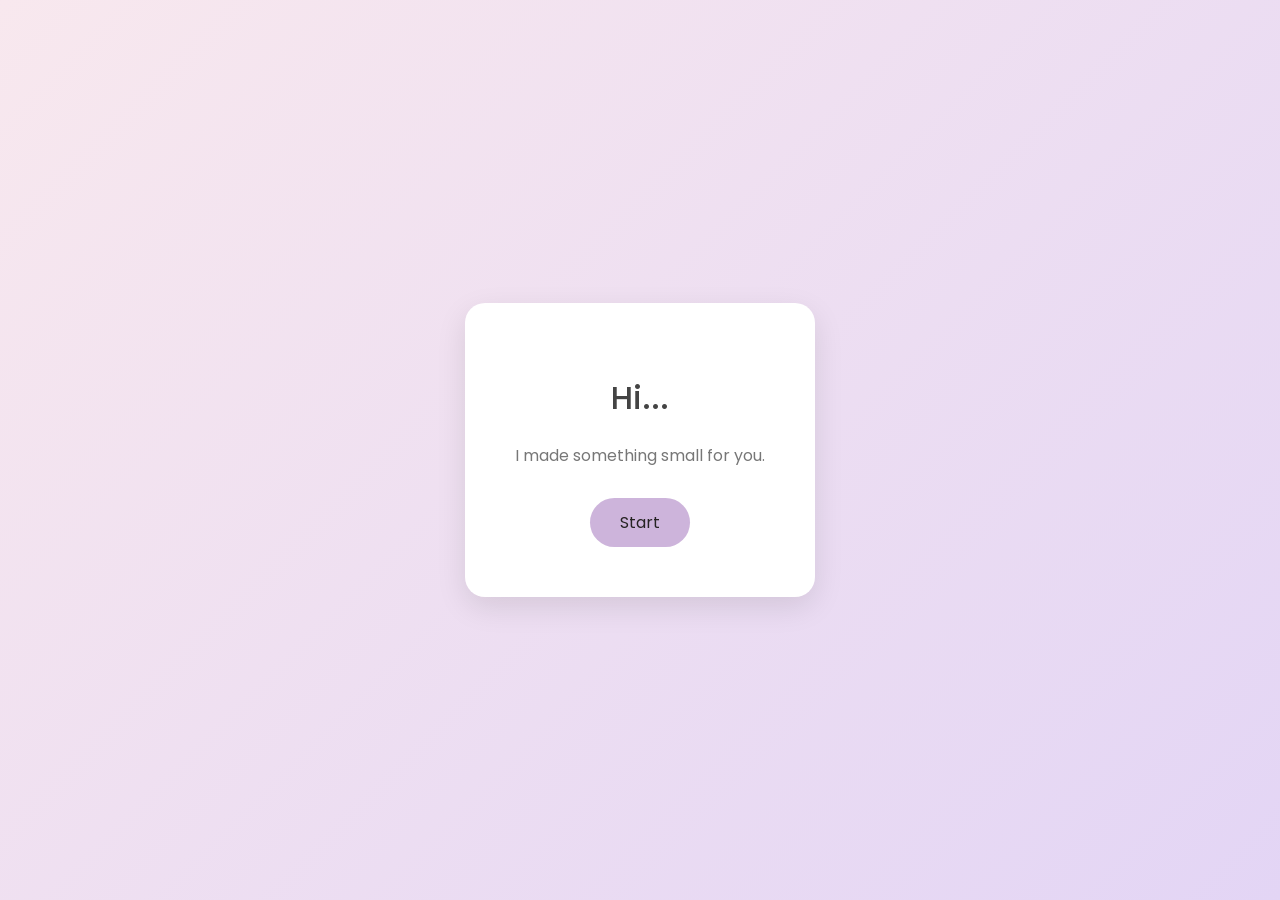
==== landing.html @ 40b00605 "Add files via upload" ====
<!DOCTYPE html>
<html lang="en">
<head>
    <meta charset="UTF-8">
    <link href="landing.css" rel="stylesheet">
    <meta name="viewport" content="width=device-width, initial-scale=1.0">
    <link rel="preconnect" href="https://fonts.googleapis.com">
<link rel="preconnect" href="https://fonts.gstatic.com" crossorigin>
<link href="https://fonts.googleapis.com/css2?family=Pixelify+Sans&family=Poppins:ital,wght@0,100;0,200;0,300;0,400;0,500;0,600;0,700;0,800;0,900;1,100;1,200;1,300;1,400;1,500;1,600;1,700;1,800;1,900&family=Tiro+Devanagari+Marathi:ital@0;1&display=swap" rel="stylesheet">
    <title>Something For You</title>
</head>
<body>
     <div class="container">
        <h1>Hi...</h1>
        <p>I made something small for you.</p>
        <button onclick="goNext()">Start</button>
    </div>

     <script>
        function goNext() {
            window.location.href = "choice.html";
        }
    </script>

</body>
</html>
---- landing.css ----
body {
            margin: 0;
            padding: 0;
            height: 100vh;
            display: flex;
            justify-content: center;
            align-items: center;
            background: linear-gradient(135deg, #f8e8ee, #e3d5f5);
            font-family: Poppins;
            text-align: center;
        }

        .container {
            background: white;
            padding: 50px;
            border-radius: 20px;
            box-shadow: 0 10px 30px rgba(0,0,0,0.1);
            max-width: 400px;
        }

        h1 {
            font-weight: 500;
            color: #444;
        }

        p {
            color: #777;
            margin-bottom: 30px;
        }

        button {
            padding: 12px 30px;
            border: none;
            border-radius: 30px;
            background-color: #cdb4db;
            color: rgb(38, 35, 35);
            font-size: 16px;
            cursor: pointer;
            transition: 0.3s ease;
            font-family: Poppins;
        }

        button:hover {
            background-color: #b583d8;
            transform: scale(1.05);
        }
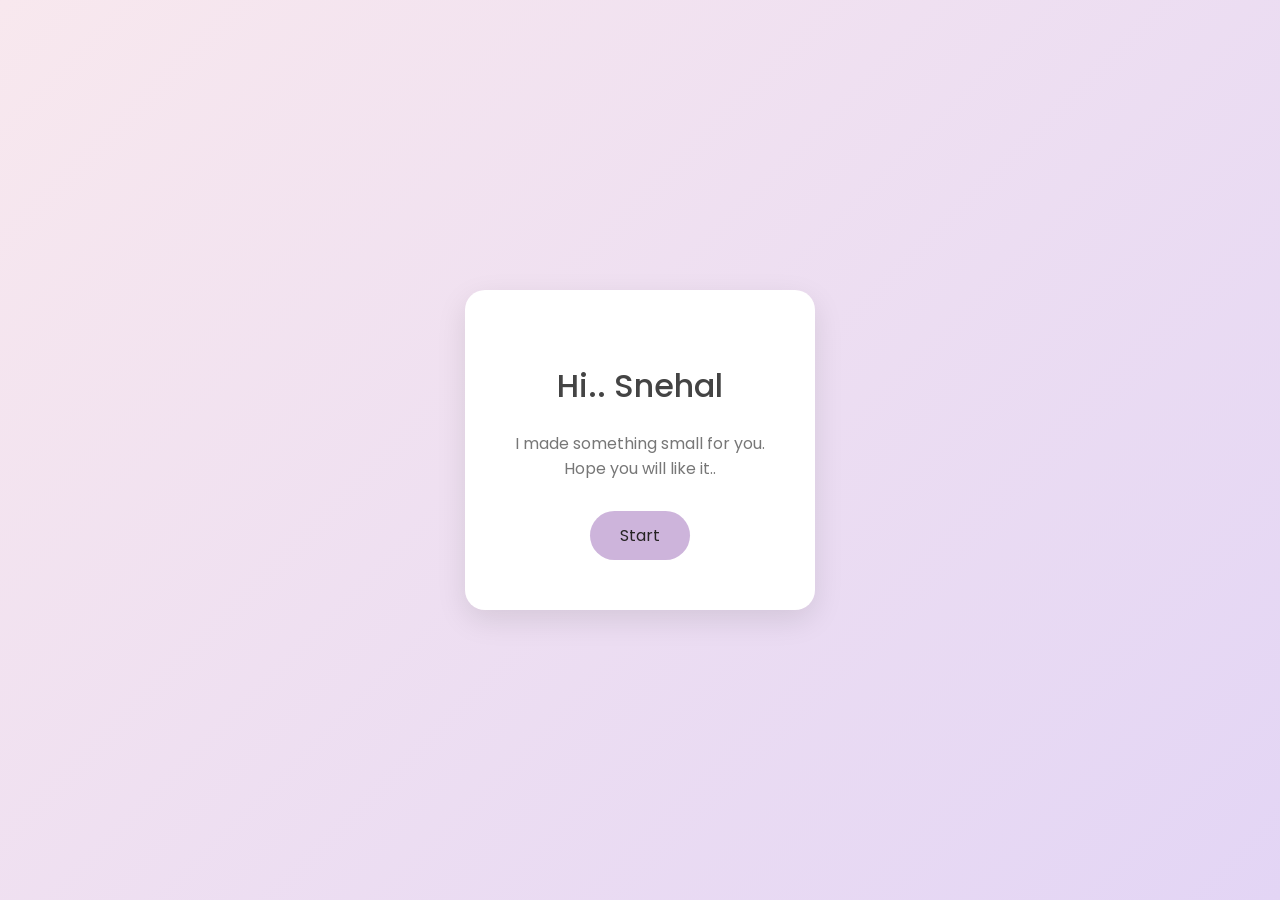
==== commit b2c51766: "Update landing.html" ====
--- a/landing.html
+++ b/landing.html
@@ -11,8 +11,11 @@
 </head>
 <body>
      <div class="container">
-        <h1>Hi...</h1>
-        <p>I made something small for you.</p>
+        <h1>Hi.. Snehal </h1>
+        <p>I made something small for you.
+            <br>
+            Hope you will like it..
+        </p>
         <button onclick="goNext()">Start</button>
     </div>
 
@@ -23,4 +26,4 @@
     </script>
 
 </body>
-</html>+</html>
